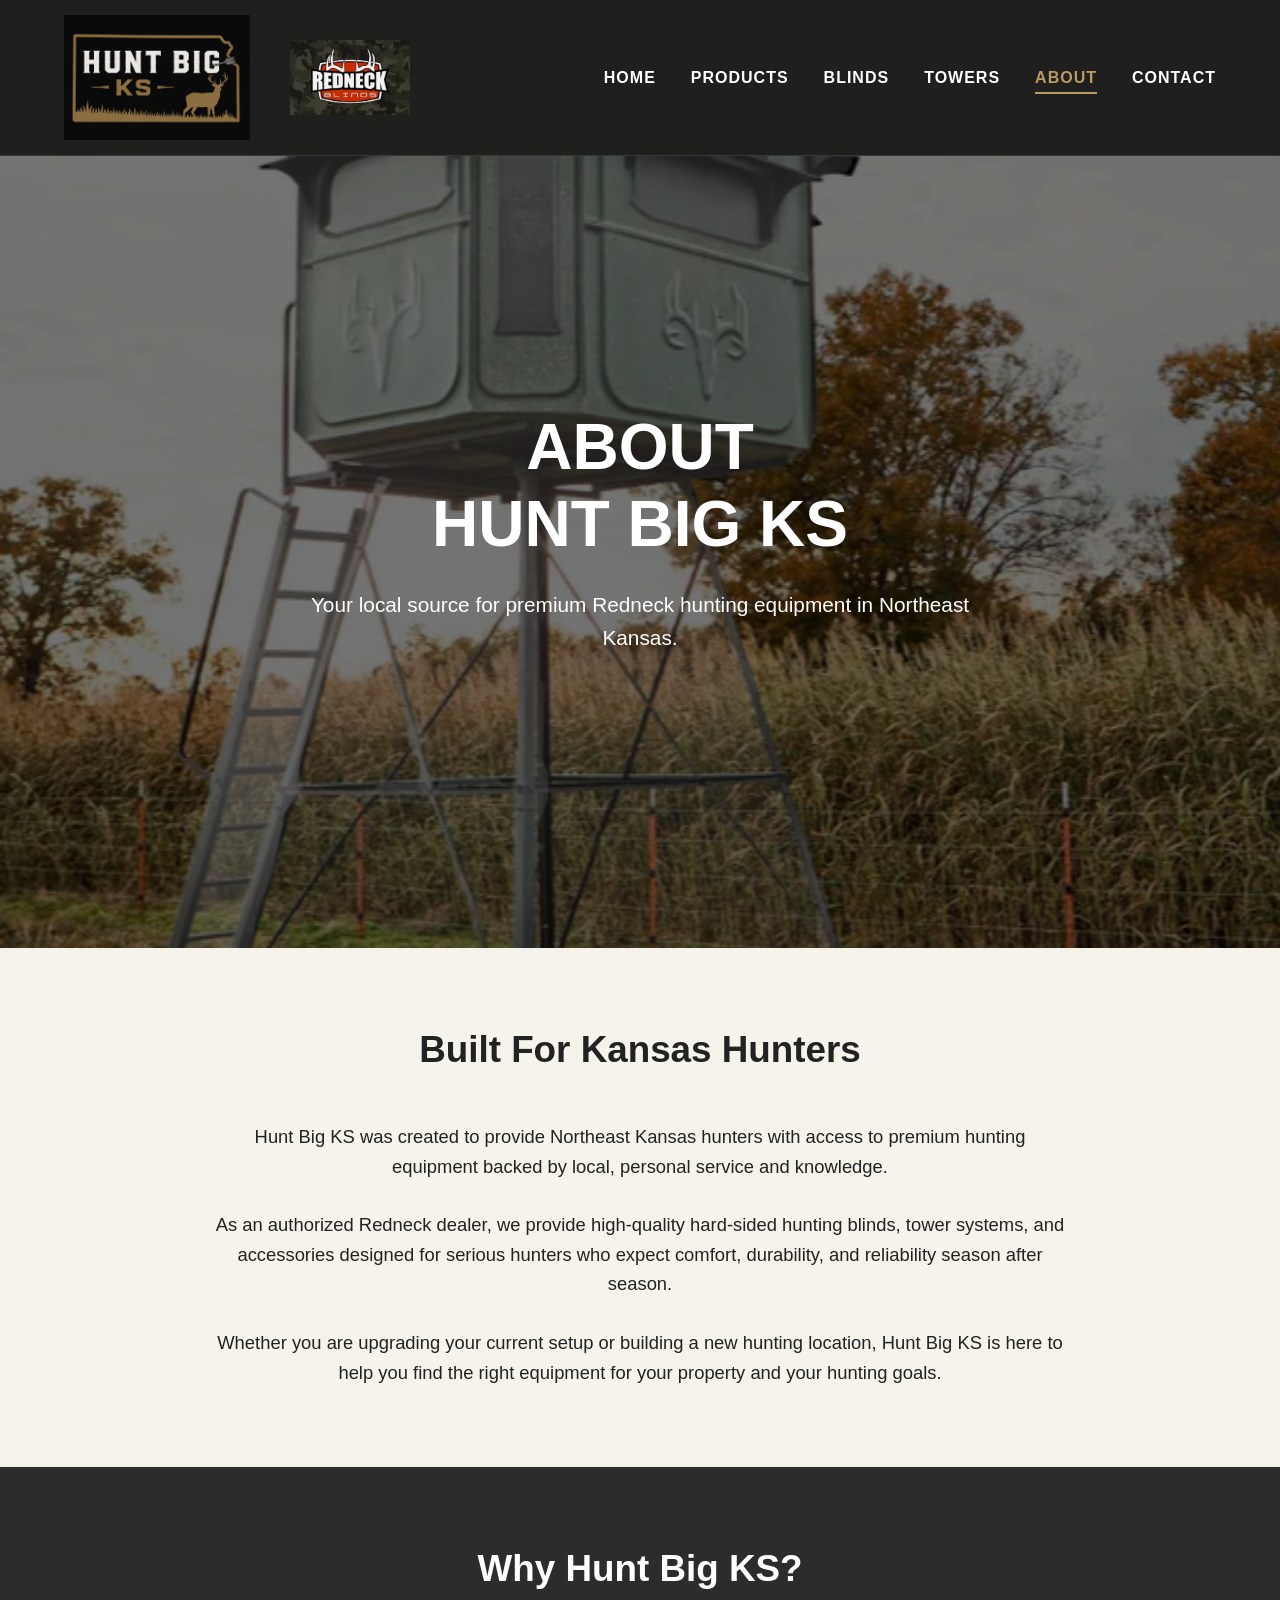
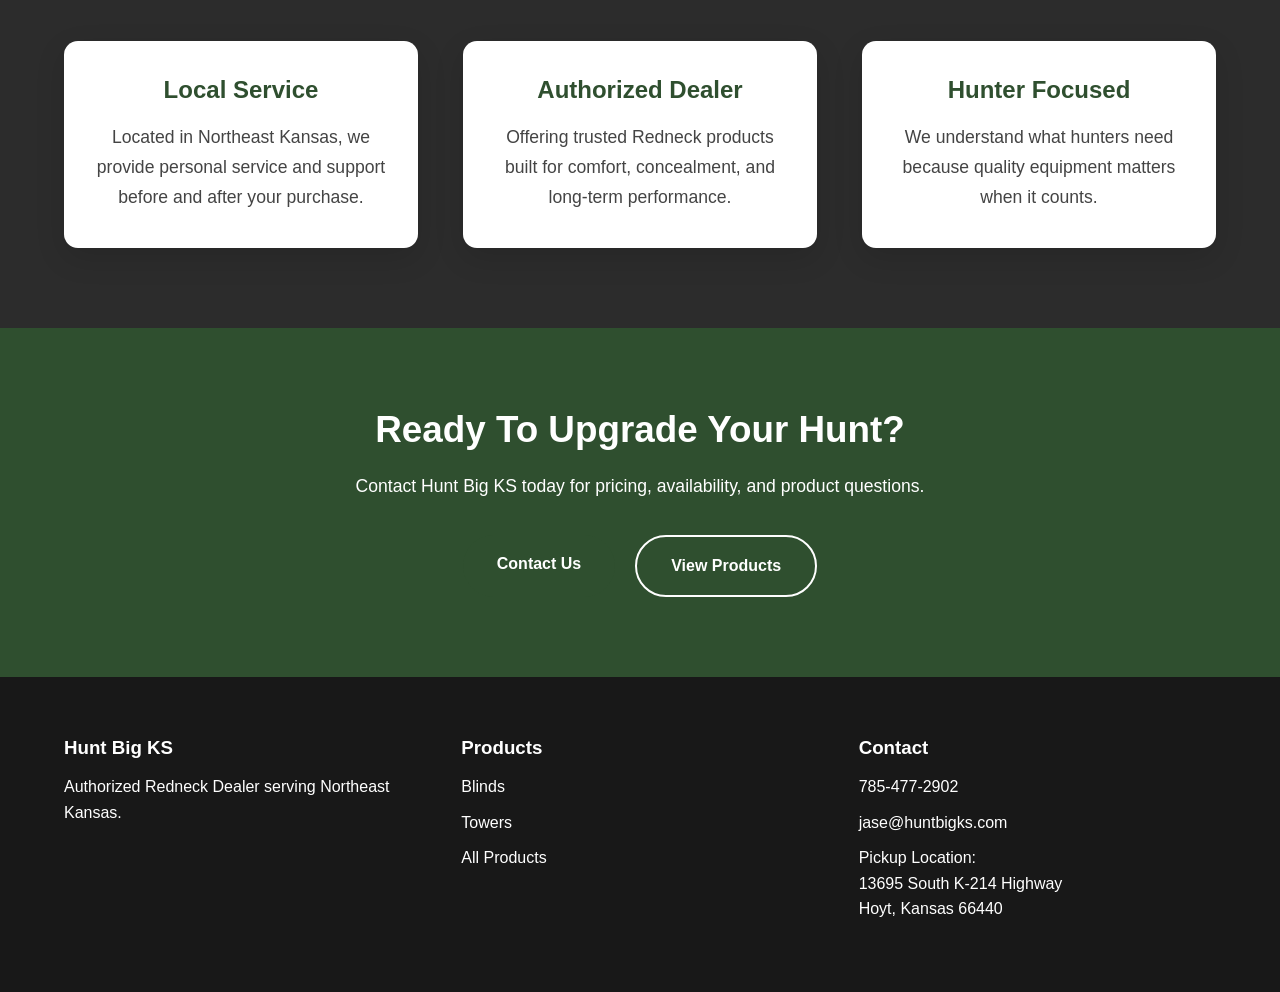
==== about.html @ 71d736d7 "Create about.html" ====
<!DOCTYPE html>
<html lang="en">

<head>
    <meta charset="UTF-8">
    <meta name="viewport" content="width=device-width, initial-scale=1.0">

    <title>About Hunt Big KS | Authorized Redneck Dealer</title>

    <meta name="description"
          content="Learn about Hunt Big KS, an authorized Redneck dealer serving Northeast Kansas hunters with premium hunting blinds and equipment.">

    <link rel="stylesheet" href="css/style.css">
</head>


<body>


<header class="site-header">

    <div class="container nav-container">

        <div class="brand-images">

            <a href="index.html" class="logo">
                <img src="logo.png" alt="Hunt Big KS Logo">
            </a>

            <img src="images/redneck-badge.png"
                 class="dealer-badge"
                 alt="Authorized Redneck Dealer">

        </div>


        <nav>

            <ul class="nav-links">

                <li><a href="index.html">Home</a></li>

                <li><a href="products.html">Products</a></li>

                <li><a href="blinds.html">Blinds</a></li>

                <li><a href="towers.html">Towers</a></li>

                <li><a href="about.html" class="active">About</a></li>

                <li><a href="contact.html">Contact</a></li>

            </ul>

        </nav>

    </div>

</header>



<section class="hero">

    <div class="container hero-content">

        <h1>
            ABOUT<br>
            HUNT BIG KS
        </h1>

        <p>
            Your local source for premium Redneck hunting equipment
            in Northeast Kansas.
        </p>

    </div>

</section>




<section class="section">

<div class="container">


<h2>
Built For Kansas Hunters
</h2>


<div style="max-width:850px;margin:auto;text-align:center;font-size:1.15rem;">


<p>
Hunt Big KS was created to provide Northeast Kansas hunters
with access to premium hunting equipment backed by local,
personal service and knowledge.
</p>

<br>


<p>
As an authorized Redneck dealer, we provide high-quality
hard-sided hunting blinds, tower systems, and accessories
designed for serious hunters who expect comfort, durability,
and reliability season after season.
</p>

<br>


<p>
Whether you are upgrading your current setup or building a
new hunting location, Hunt Big KS is here to help you find
the right equipment for your property and your hunting goals.
</p>


</div>


</div>

</section>





<section class="section dark">


<div class="container">


<h2>
Why Hunt Big KS?
</h2>


<div class="features">


<div class="feature">

<h3>
Local Service
</h3>

<p>
Located in Northeast Kansas, we provide personal service
and support before and after your purchase.
</p>

</div>



<div class="feature">

<h3>
Authorized Dealer
</h3>

<p>
Offering trusted Redneck products built for comfort,
concealment, and long-term performance.
</p>

</div>



<div class="feature">

<h3>
Hunter Focused
</h3>

<p>
We understand what hunters need because quality equipment
matters when it counts.
</p>

</div>



</div>


</div>


</section>






<section class="contact-banner">

<div class="container">

<h2>
Ready To Upgrade Your Hunt?
</h2>


<p>
Contact Hunt Big KS today for pricing, availability, and product questions.
</p>


<div class="hero-buttons">


<a href="contact.html" class="btn btn-primary">
Contact Us
</a>


<a href="products.html" class="btn btn-outline">
View Products
</a>


</div>


</div>


</section>




<footer>

<div class="container footer-grid">


<div>

<h3>
Hunt Big KS
</h3>

<p>
Authorized Redneck Dealer serving Northeast Kansas.
</p>

</div>



<div>

<h3>
Products
</h3>

<ul>

<li><a href="blinds.html">Blinds</a></li>

<li><a href="towers.html">Towers</a></li>

<li><a href="products.html">All Products</a></li>

</ul>

</div>



<div>

<h3>
Contact
</h3>

<p>
785-477-2902
</p>

<p>
jase@huntbigks.com
</p>

<p>
Pickup Location:
<br>
13695 South K-214 Highway
<br>
Hoyt, Kansas 66440
</p>


</div>


</div>

</footer>


<script src="js/script.js"></script>

</body>
</html>
---- css/style.css ----
/* ===========================
   HUNT BIG KS V3
   =========================== */

:root{
    --green:#2f4f2f;
    --green-dark:#1d331d;
    --tan:#f6f3eb;
    --white:#ffffff;
    --dark:#222;
    --gray:#666;
    --light:#ececec;
    --shadow:0 10px 30px rgba(0,0,0,.12);
    --radius:14px;
    --transition:.3s ease;
}

/* RESET */

*{
    margin:0;
    padding:0;
    box-sizing:border-box;
}

html{
    scroll-behavior:smooth;
}

body{
    font-family:Arial, Helvetica, sans-serif;
    background:var(--tan);
    color:var(--dark);
    line-height:1.6;
}

/* GLOBAL */

.container{
    width:min(1200px,90%);
    margin:auto;
}

section{
    padding:80px 0;
}

h1,h2,h3{
    line-height:1.2;
}

h2{
    text-align:center;
    font-size:2.3rem;
    margin-bottom:50px;
}

a{
    text-decoration:none;
    color:inherit;
}

/* HEADER */

/* HEADER */

.site-header{
    position:sticky;
    top:0;
    z-index:999;
    background:rgba(20,20,20,.95);
    backdrop-filter:blur(10px);
    border-bottom:1px solid rgba(255,255,255,.1);
    padding:10px 0;
}

.nav-container{
    display:flex;
    justify-content:space-between;
    align-items:center;
    min-height:135px;
}

.logo{
    display:flex;
    align-items:center;
}

.logo img{
    height:125px;
    width:auto;
    display:block;
}


.brand-images{
    display:flex;
    align-items:center;
    gap:40px;
   opacity:.95;
}

.dealer-badge{
    height:75px;
    width:auto;
}

.nav-links{
    display:flex;
    list-style:none;
    gap:35px;
}

.nav-links a{
    color:white;
    font-weight:700;
    text-transform:uppercase;
    letter-spacing:1px;
    transition:.3s ease;
    position:relative;
}

.nav-links a:hover,
.nav-links .active{
    color:#b89a62;
}

.nav-links a::after{
    content:"";
    position:absolute;
    bottom:-8px;
    left:0;
    width:0;
    height:2px;
    background:#b89a62;
    transition:.3s ease;
}

.nav-links a:hover::after,
.nav-links .active::after{
    width:100%;
}
.dealer-banner{
    display:inline-block;
    padding:10px 20px;
    border:2px solid white;
    border-radius:30px;
    font-weight:bold;
    letter-spacing:1px;
}

/* HERO */

.hero{
    position:relative;
    min-height:88vh;
    display:flex;
    align-items:center;
    justify-content:center;
    text-align:center;

    background:
    linear-gradient(rgba(0,0,0,.55),rgba(0,0,0,.55)),
    url("../images/hero.png");

    background-size:cover;
    background-position:center;
    color:white;
}

.hero-content{
    position:relative;
    z-index:2;
}

.hero h1{
    font-size:4rem;
    margin-bottom:25px;
}

.hero h1 span{
    display:block;
    font-size:2.3rem;
    font-weight:400;
    margin-top:10px;
}

.hero p{
    font-size:1.3rem;
    max-width:700px;
    margin:0 auto 40px;
}

/* BUTTONS */

.hero-buttons{
    display:flex;
    justify-content:center;
    gap:20px;
    flex-wrap:wrap;
}

.btn{
    display:inline-block;
    padding:16px 34px;
    border-radius:40px;
    font-weight:bold;
    transition:var(--transition);
}

.btn-primary{
    background:var(--green);
    color:white;
}

.btn-primary:hover{
    background:var(--green-dark);
    transform:translateY(-3px);
}

.btn-outline{
    border:2px solid white;
    color:white;
}

.btn-outline:hover{
    background:white;
    color:var(--dark);
}

/* BRAND STRIP */

.brand-strip{
    background:var(--green);
    color:white;
    text-align:center;
    padding:18px;
    font-weight:bold;
    letter-spacing:1px;
}

/* CARDS */

.card-grid{
    display:grid;
    grid-template-columns:repeat(auto-fit,minmax(250px,1fr));
    gap:30px;
}

.product-card,
.category-card{
    background:white;
    border-radius:var(--radius);
    padding:25px;
    box-shadow:var(--shadow);
    transition:var(--transition);
}

.product-card:hover,
.category-card:hover{
    transform:translateY(-8px);
}

.product-image{
    width:100%;
    height:220px;
    background:#d7d7d7;
    border-radius:10px;
    margin-bottom:20px;
}

.product-card h3,
.category-card h3{
    margin-bottom:15px;
}

.btn-small{
    display:inline-block;
    margin-top:20px;
    color:var(--green);
    font-weight:bold;
}

/* WHY US */

.dark{
    background:#2c2c2c;
    color:white;
}

.features{
    display:grid;
    grid-template-columns:repeat(auto-fit,minmax(230px,1fr));
    gap:30px;
}

.feature{
    text-align:center;
}

.feature h3{
    margin-bottom:15px;
    color:#d8d8d8;
}
/* WHY HUNTERS CHOOSE */

.feature h3{
    margin-bottom:18px;
    color:var(--green);
    font-size:1.5rem;
    font-weight:800;
}

.feature p{
    color:#444;
    font-size:1.1rem;
    line-height:1.7;
}

.features{
    gap:45px;
}

.feature{
    background:white;
    padding:35px 25px;
    border-radius:14px;
    box-shadow:var(--shadow);
    text-align:center;
}

/* CONTACT */

.contact-banner{
    background:var(--green);
    color:white;
    text-align:center;
}

.contact-banner h2{
    margin-bottom:20px;
}

.contact-banner p{
    margin-bottom:35px;
    font-size:1.1rem;
}

/* FOOTER */

footer{
    background:#181818;
    color:white;
    padding:60px 0;
}

.footer-grid{
    display:grid;
    grid-template-columns:repeat(auto-fit,minmax(220px,1fr));
    gap:40px;
}

footer h3{
    margin-bottom:15px;
}

footer ul{
    list-style:none;
}

footer li{
    margin-bottom:10px;
}

footer a:hover{
    color:#9ed19e;
}
footer p{
    margin-bottom:10px;
}

/* MOBILE */

@media(max-width:850px){

.hero h1{
    font-size:2.8rem;
}

.hero h1 span{
    font-size:1.5rem;
}

.nav-container{
    flex-direction:column;
    padding:20px 0;
}

.nav-links{
    flex-wrap:wrap;
    justify-content:center;
    gap:15px;
}

.hero-buttons{
    flex-direction:column;
    align-items:center;
}

.btn{
    width:260px;
    text-align:center;
}

h2{
    font-size:2rem;
}
}
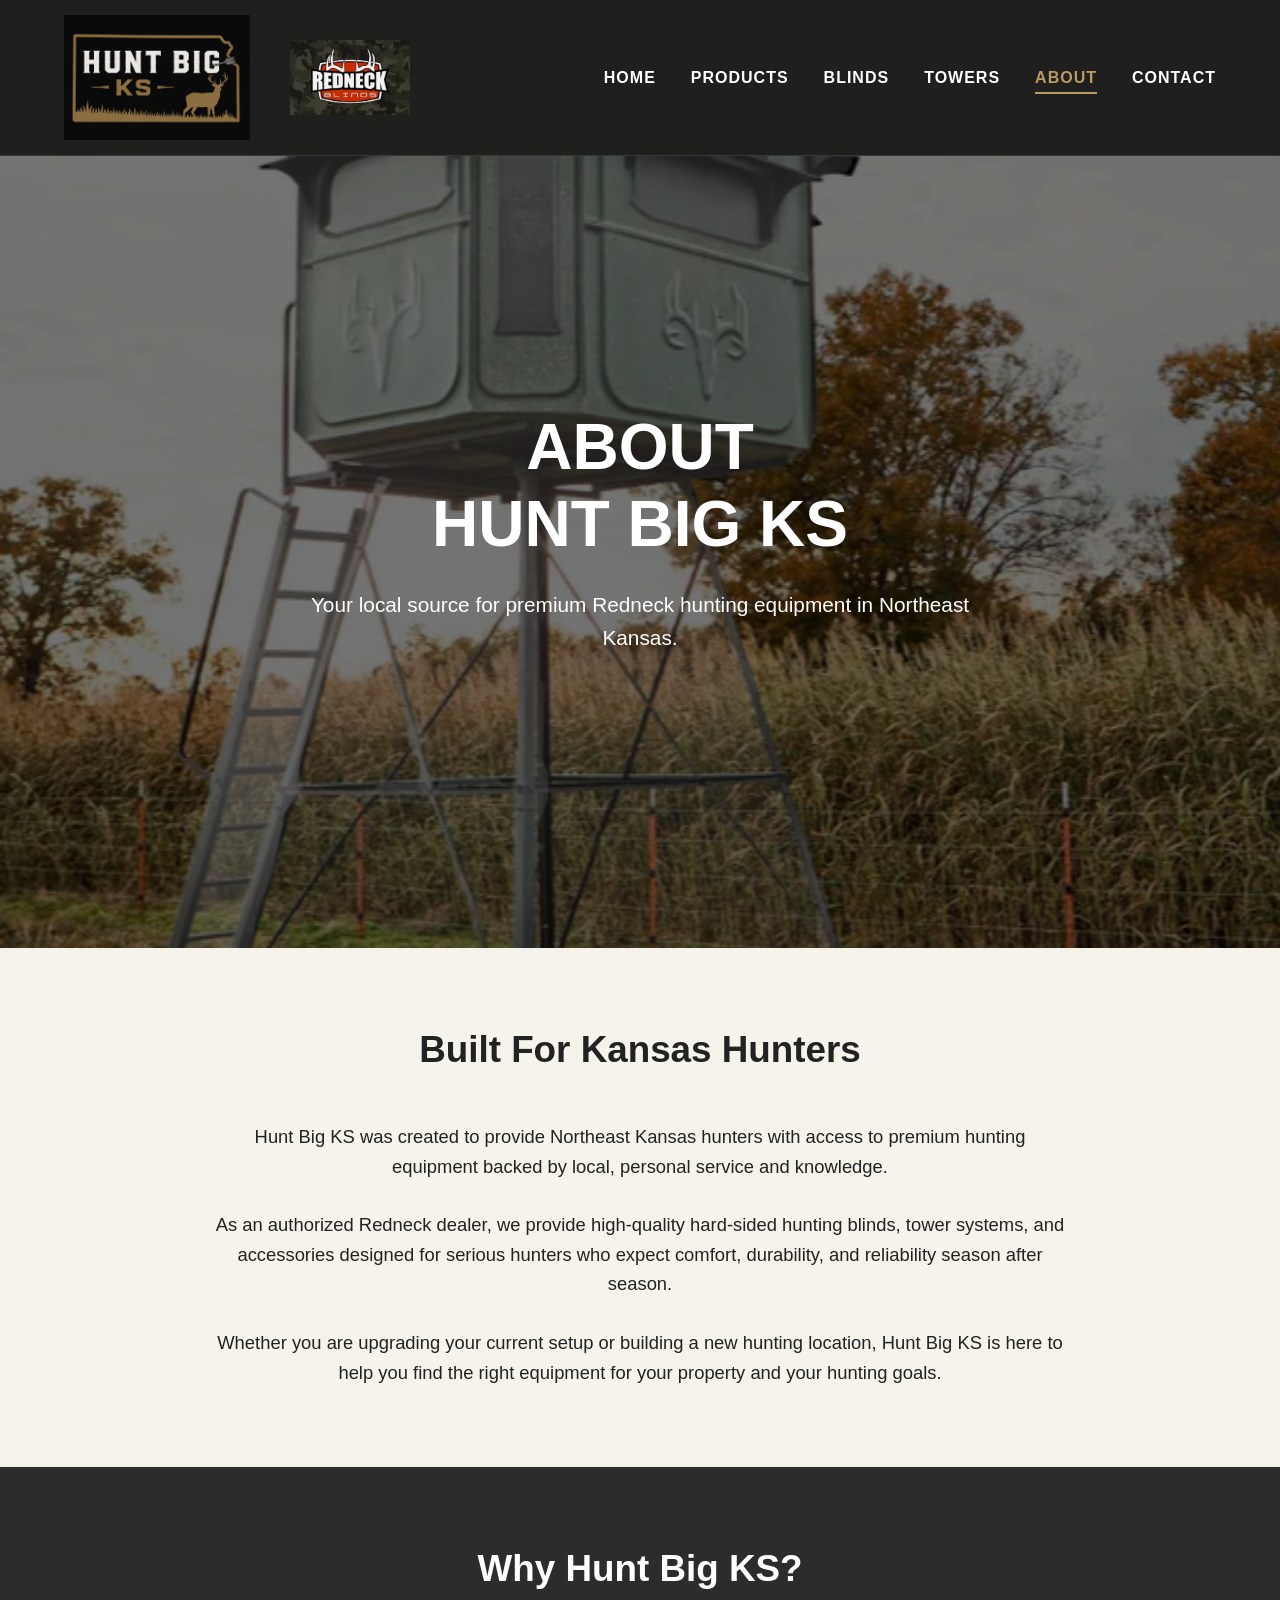
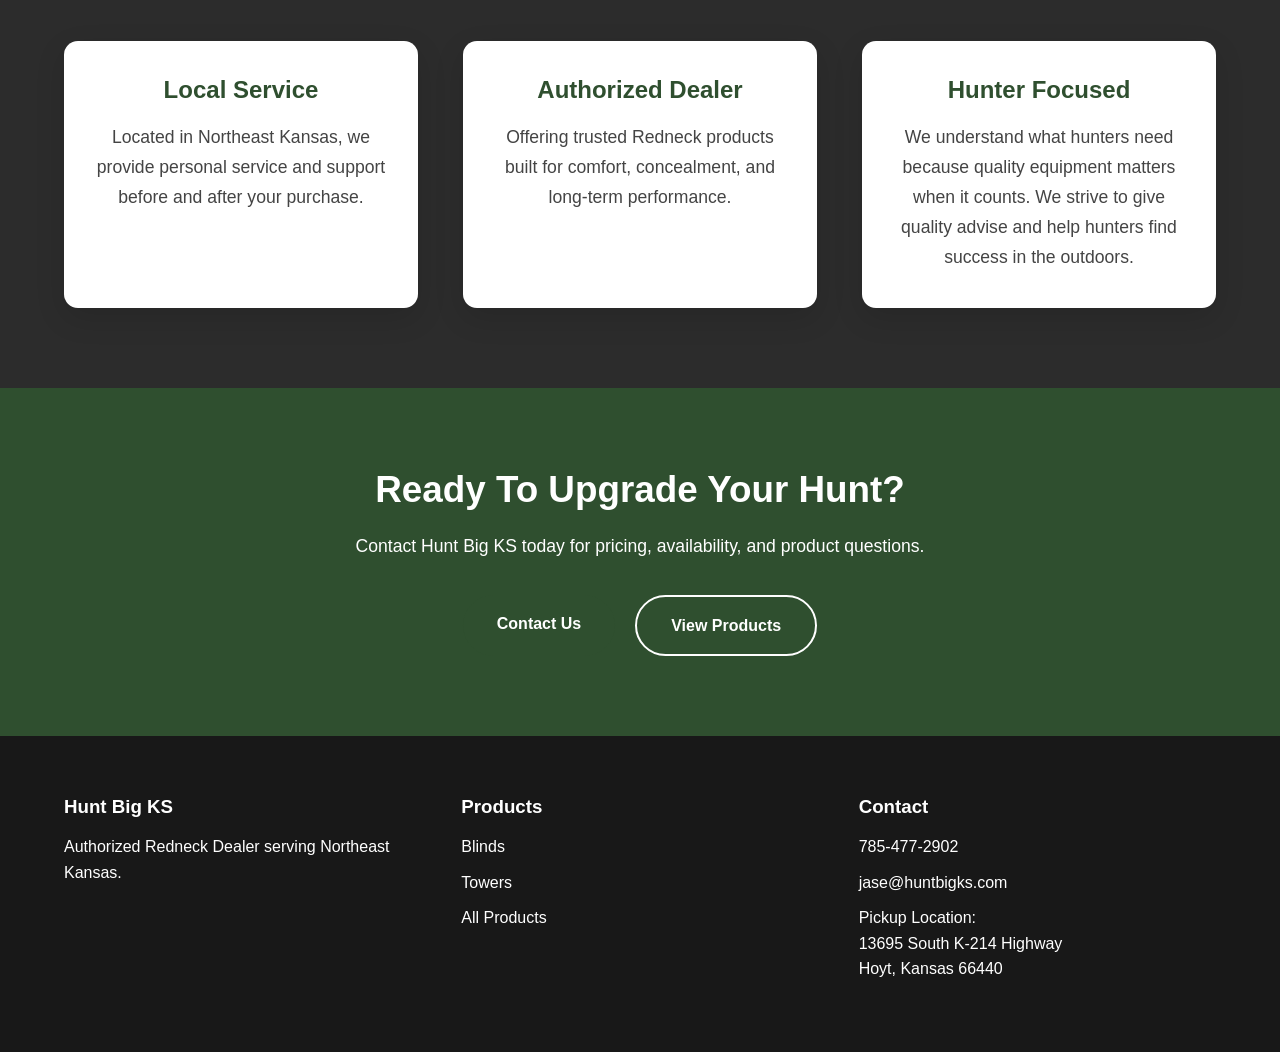
==== commit 341e9c61: "Update about.html" ====
--- a/about.html
+++ b/about.html
@@ -183,7 +183,8 @@
 
 <p>
 We understand what hunters need because quality equipment
-matters when it counts.
+matters when it counts. We strive to give quality advise 
+and help hunters find success in the outdoors. 
 </p>
 
 </div>
